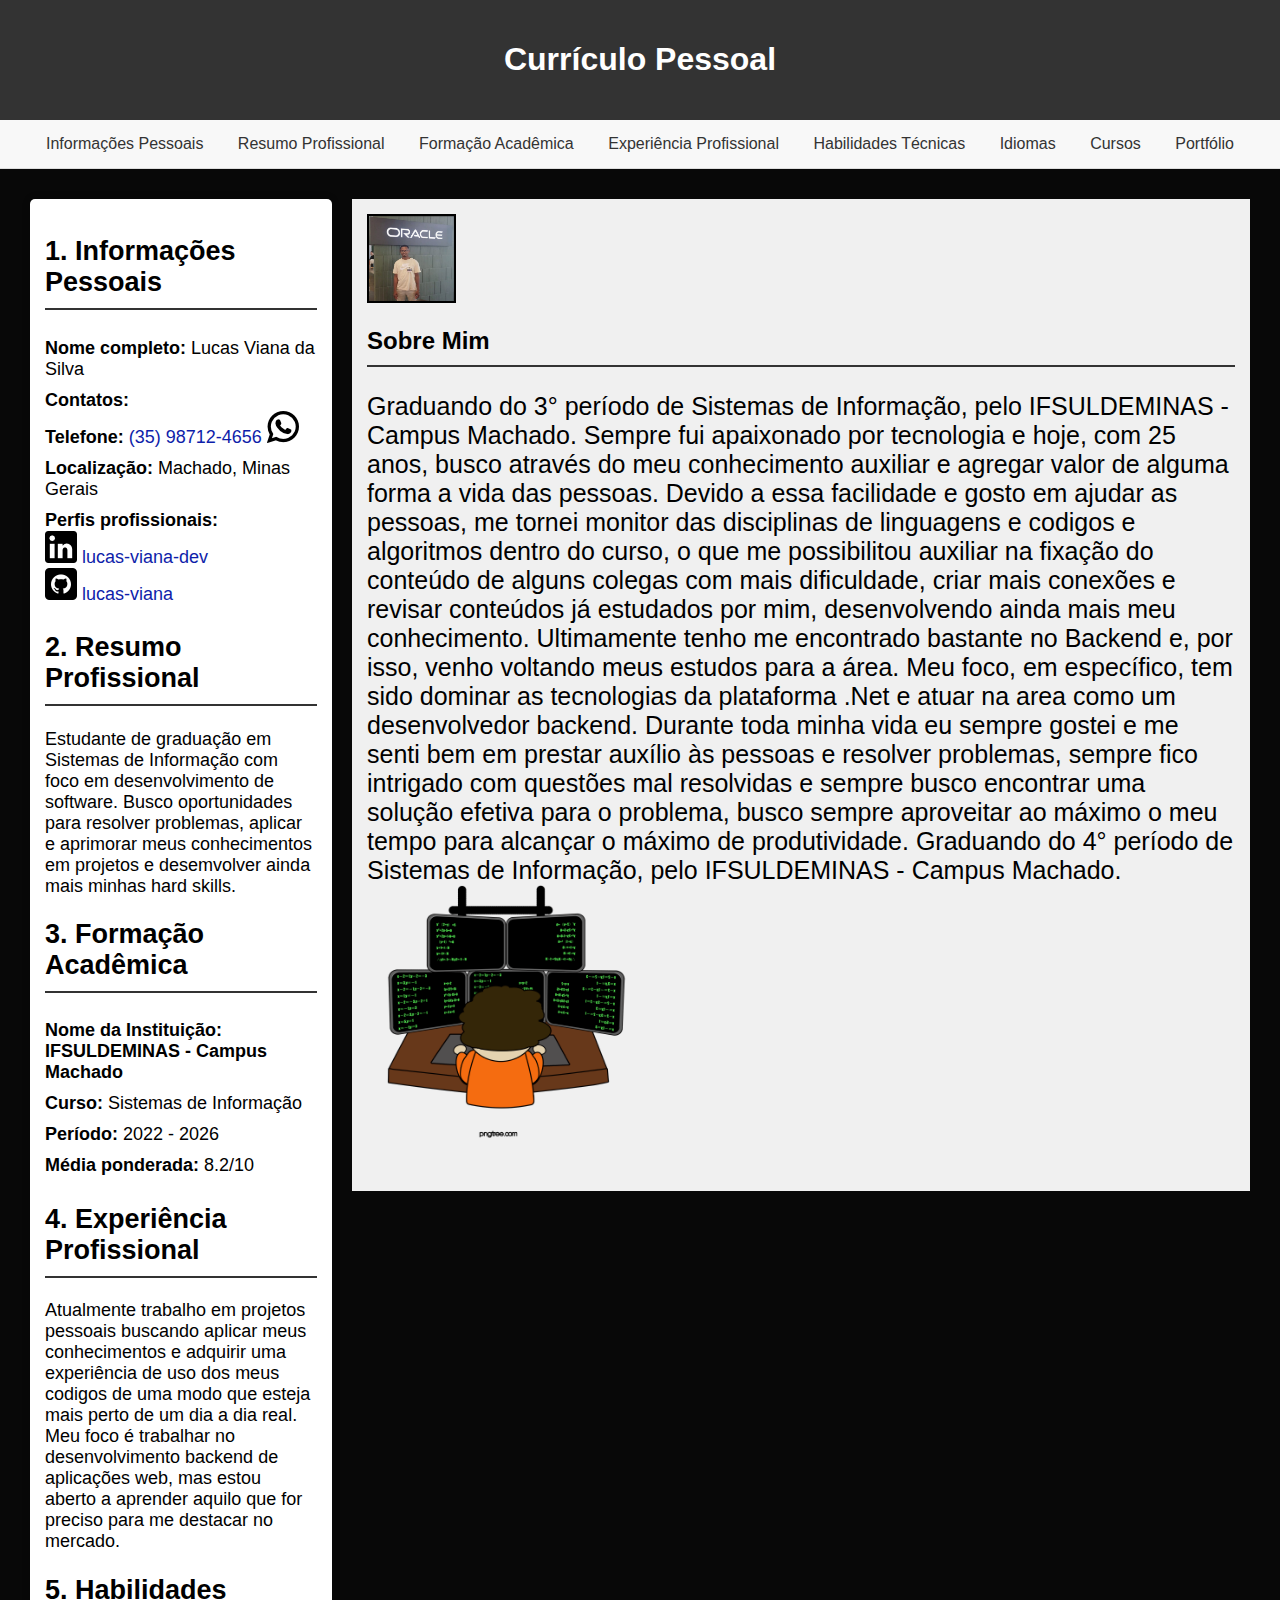
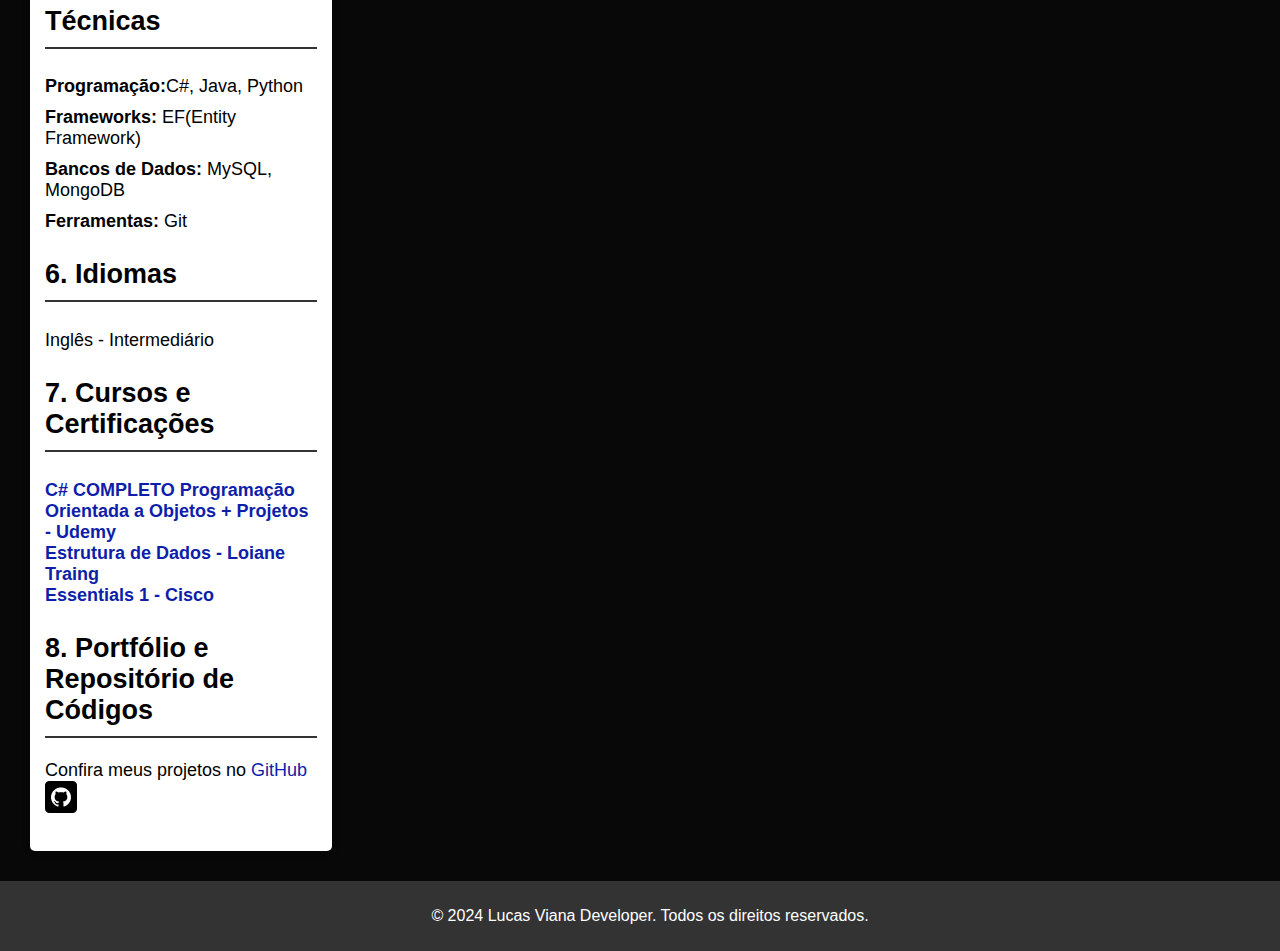
==== meuCV.html @ eaf79f67 "Version 1.0" ====
<!DOCTYPE html>
<html lang="pt-BR">
  <head>
    <meta charset="UTF-8" />
    <meta name="viewport" content="width=device-width, initial-scale=1.0" />
    <title>Currículo</title>
    <style>
      body {
        font-family: Arial, sans-serif;
        margin: 0;
        padding: 0;
        background-color: #080808;
      }
      header {
        background-color: #333;
        color: white;
        padding: 20px;
        text-align: center;
      }
      nav {
        background-color: #f8f8f8;
        padding: 15px;
        text-align: center;
        border-bottom: 1px solid #ddd;
      }
      nav a {
        margin: 0 15px;
        text-decoration: none;
        color: #333;
      }
      aside {
        background-color: #f0f0f0;
        padding: 15px;
        margin: 10px;
        width: 70%;
        height: 50%;
      }
      footer {
        background-color: #333;
        color: white;
        text-align: center;
        padding: 10px;
        position: unset;
        width: 100%;
        bottom: 0;
      }
      main {
        display: flex;
        margin: 20px;
      }
      section {
        flex: 1;
        padding: 15px;
        background-color: white;
        margin: 10px;
        border-radius: 5px;
        box-shadow: 0 0 10px rgba(0, 0, 0, 0.1);
      }
      h2 {
        border-bottom: 2px solid #333;
        padding-bottom: 10px;
      }
      ul {
        list-style-type: none;
        padding: 0;
      }
      ul li {
        padding: 5px 0;
      }
      .thumbnail {
        width: 85px;
        height: 85px;
        object-fit: cover;
        border: 2px solid #000;
      }
      html {
        scroll-behavior: smooth;
      }
      aside p {
        font-size: 25px;
      }
      section {
        font-size: 18px;
      }
      section a {
        text-decoration: none;
        color: rgb(14, 30, 170);
      }
      section p {
        font-size: 18px;
      }
    </style>
  </head>
  <body>
    <header>
      <h1>Currículo Pessoal</h1>
    </header>

    <nav>
      <a href="#informacoes-pessoais">Informações Pessoais</a>
      <a href="#resumo-profissional">Resumo Profissional</a>
      <a href="#formacao-academica">Formação Acadêmica</a>
      <a href="#experiencia-profissional">Experiência Profissional</a>
      <a href="#habilidades-tecnicas">Habilidades Técnicas</a>
      <a href="#idiomas">Idiomas</a>
      <a href="#cursos">Cursos</a>
      <a href="#portfolio">Portfólio</a>
    </nav>

    <main>
      <section>
        <h2 id="informacoes-pessoais">1. Informações Pessoais</h2>
        <ul>
          <li><strong>Nome completo:</strong> Lucas Viana da Silva</li>
          <li>
            <strong
              >Contatos:<br />
              Telefone: </strong
            ><a
              href="https://api.whatsapp.com/send/?phone=5535987124656&text&type=phone_number&app_absent=0"
              target="_blank"
              >(35) 98712-4656
              <img
                src="/Imagens/whatsapp.png"
                width="32px"
                height="32px"
                alt="logotipo-whatsapp"
            /></a>
          </li>
          <li><strong>Localização:</strong> Machado, Minas Gerais</li>
          <li>
            <strong>Perfis profissionais:</strong><br />
            <a
              href="https://www.linkedin.com/in/lucas-viana-dev/"
              target="_blank"
              ><img
                src="/Imagens/logotipo-do-linkedin.png"
                alt="logotipo-do-linkedin"
              />
              lucas-viana-dev</a
            ><br />
            <a href="https://github.com/lucas-viana" target="_blank"
              ><img src="/Imagens/github.png" alt="logotipo-github" />
              lucas-viana</a
            >
          </li>
        </ul>

        <h2 id="resumo-profissional">2. Resumo Profissional</h2>
        <p>
          Estudante de graduação em Sistemas de Informação com foco em
          desenvolvimento de software. Busco oportunidades para resolver
          problemas, aplicar e aprimorar meus conhecimentos em projetos e
          desemvolver ainda mais minhas hard skills.
        </p>

        <h2 id="formacao-academica">3. Formação Acadêmica</h2>
        <ul>
          <li>
            <strong>Nome da Instituição: IFSULDEMINAS - Campus Machado</strong>
          </li>
          <li><strong>Curso:</strong> Sistemas de Informação</li>
          <li><strong>Período:</strong> 2022 - 2026</li>
          <li><strong>Média ponderada:</strong> 8.2/10</li>
        </ul>

        <h2 id="experiencia-profissional">4. Experiência Profissional</h2>
        <p>
          Atualmente trabalho em projetos pessoais buscando aplicar meus
          conhecimentos e adquirir uma experiência de uso dos meus codigos
          de uma modo que esteja mais perto de um dia a dia real. Meu foco
          é trabalhar no desenvolvimento backend de aplicações web, mas estou 
          aberto a aprender aquilo que for preciso para me destacar no mercado.
        </p>

        <h2 id="habilidades-tecnicas">5. Habilidades Técnicas</h2>
        <ul>
          <li><strong>Programação:</strong>C#, Java, Python</li>
          <li><strong>Frameworks:</strong> EF(Entity Framework)</li>
          <li><strong>Bancos de Dados:</strong> MySQL, MongoDB</li>
          <li><strong>Ferramentas:</strong> Git</li>
        </ul>

        <h2 id="idiomas">6. Idiomas</h2>
        <ul>
          <li>Inglês - Intermediário</li>
        </ul>

        <h2 id="cursos">7. Cursos e Certificações</h2>
        <ul>
          <li>
            <strong><a href="https://ude.my/UC-ec1d2538-93d6-46ef-937f-18dba2d93ed9"> C# COMPLETO Programação Orientada a Objetos + Projetos - Udemy</a></strong> <br>
            <strong><a href="https://loiane.training/certificado/FlQLYfEZ9LDxE1y40Uma">Estrutura de Dados - Loiane Traing</a></strong> <br>
            <strong><a href="https://www.credly.com/badges/632dd8e8-4583-4140-81a2-0ae837e94db8/linked_in_profile"> Essentials 1 - Cisco</a></strong>
          </li>
        </ul>

        <h2 id="portfolio">8. Portfólio e Repositório de Códigos</h2>
        <p>
          Confira meus projetos no
          <a href="https://github.com/lucas-viana" target="_blank">GitHub <img src="/Imagens/github.png" alt="logotipo-github"></a>
        </p>
      </section>

      <aside>
        <img
          src="/Imagens/Captura de tela 2024-10-20 194549.jpg"
          alt="FotoPerfil"
          class="thumbnail"
        />
        <h2>Sobre Mim</h2>
        <p>
          Graduando do 3° período de Sistemas de Informação, pelo IFSULDEMINAS -
          Campus Machado. Sempre fui apaixonado por tecnologia e hoje, com 25
          anos, busco através do meu conhecimento auxiliar e agregar valor de
          alguma forma a vida das pessoas. Devido a essa facilidade e gosto em
          ajudar as pessoas, me tornei monitor das disciplinas de linguagens e
          codigos e algoritmos dentro do curso, o que me possibilitou auxiliar
          na fixação do conteúdo de alguns colegas com mais dificuldade, criar
          mais conexões e revisar conteúdos já estudados por mim, desenvolvendo
          ainda mais meu conhecimento. Ultimamente tenho me encontrado bastante
          no Backend e, por isso, venho voltando meus estudos para a área. Meu
          foco, em específico, tem sido dominar as tecnologias da plataforma
          .Net e atuar na area como um desenvolvedor backend. Durante toda minha
          vida eu sempre gostei e me senti bem em prestar auxílio às pessoas e
          resolver problemas, sempre fico intrigado com questões mal resolvidas
          e sempre busco encontrar uma solução efetiva para o problema, busco
          sempre aproveitar ao máximo o meu tempo para alcançar o máximo de
          produtividade. Graduando do 4° período de Sistemas de Informação, pelo
          IFSULDEMINAS - Campus Machado.
          <br />
          <img
            src="/Imagens/programando.png"
            alt="em construçao"
            title="Contruindo..."
            aling="center"
            height="30%"
            width="30%"
          />
        </p>
      </aside>
    </main>

    <footer>
      <p>&copy; 2024 Lucas Viana Developer. Todos os direitos reservados.</p>
    </footer>
  </body>
</html>
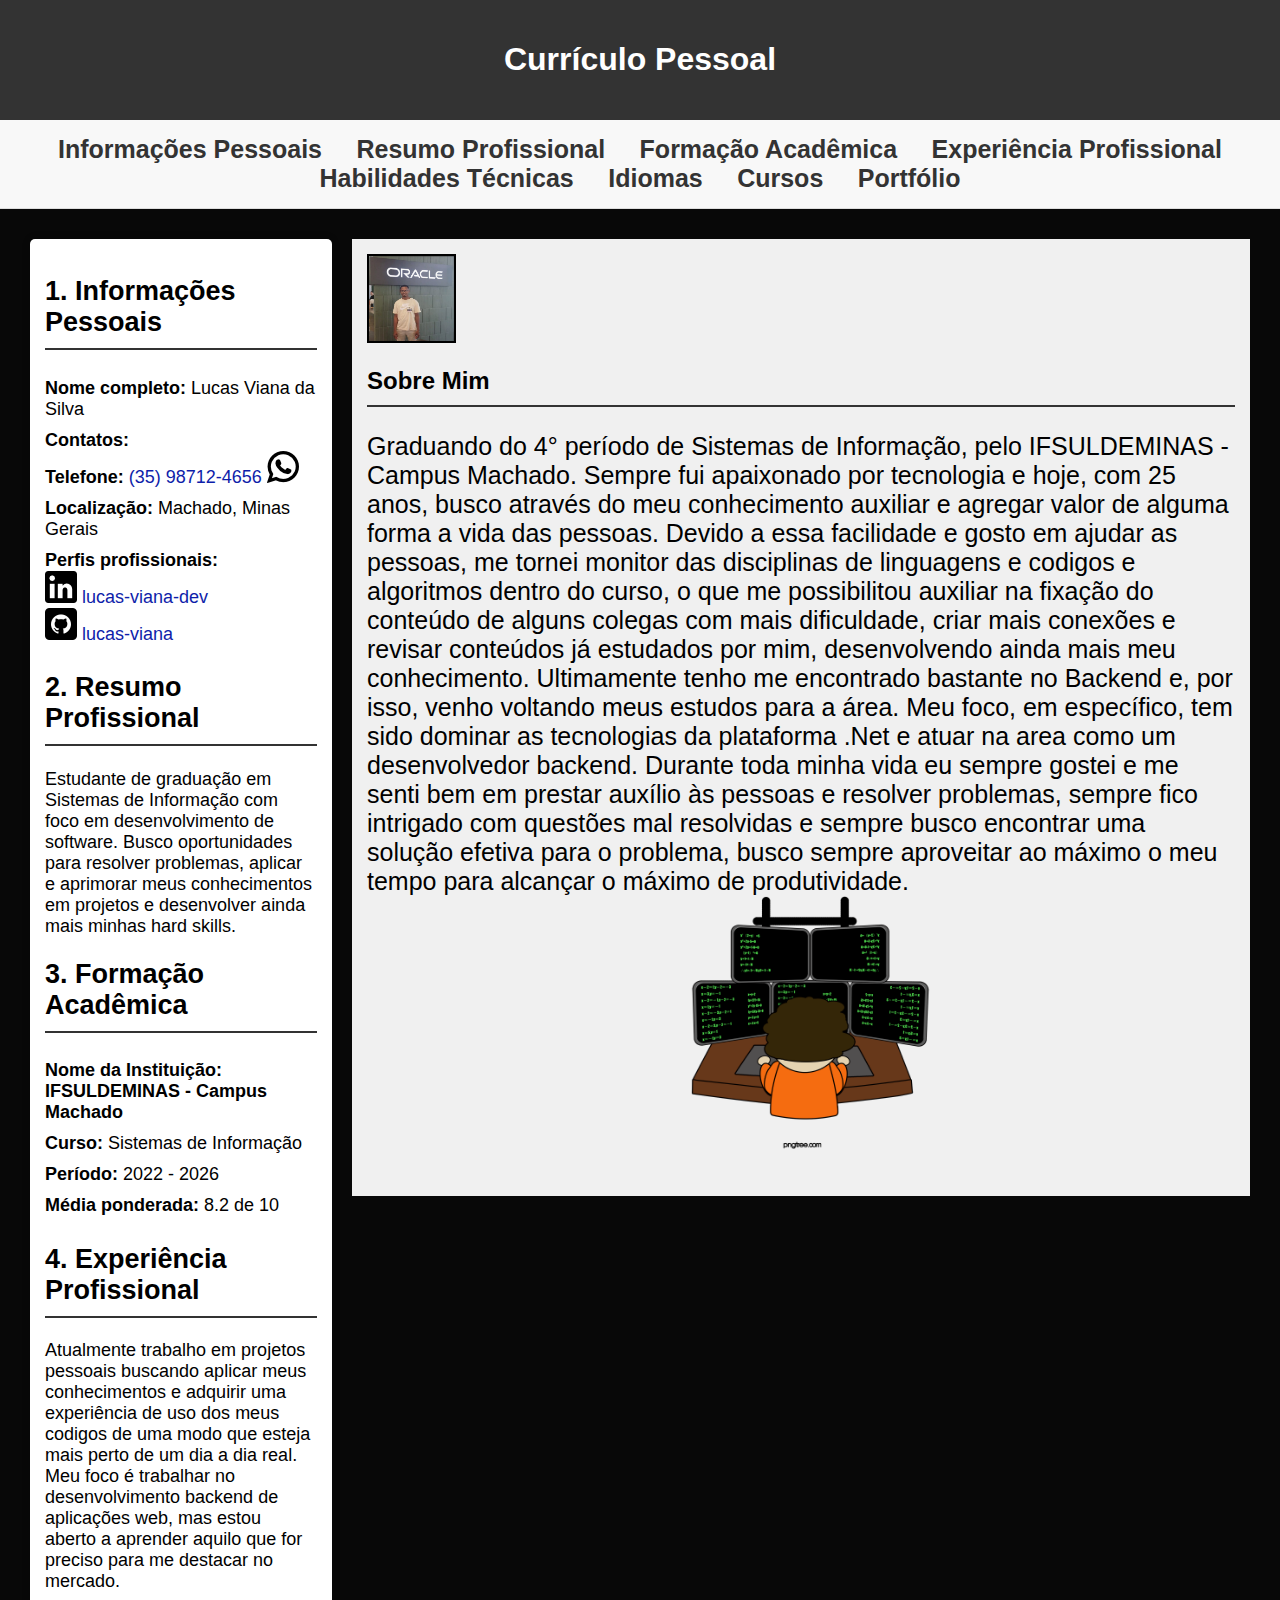
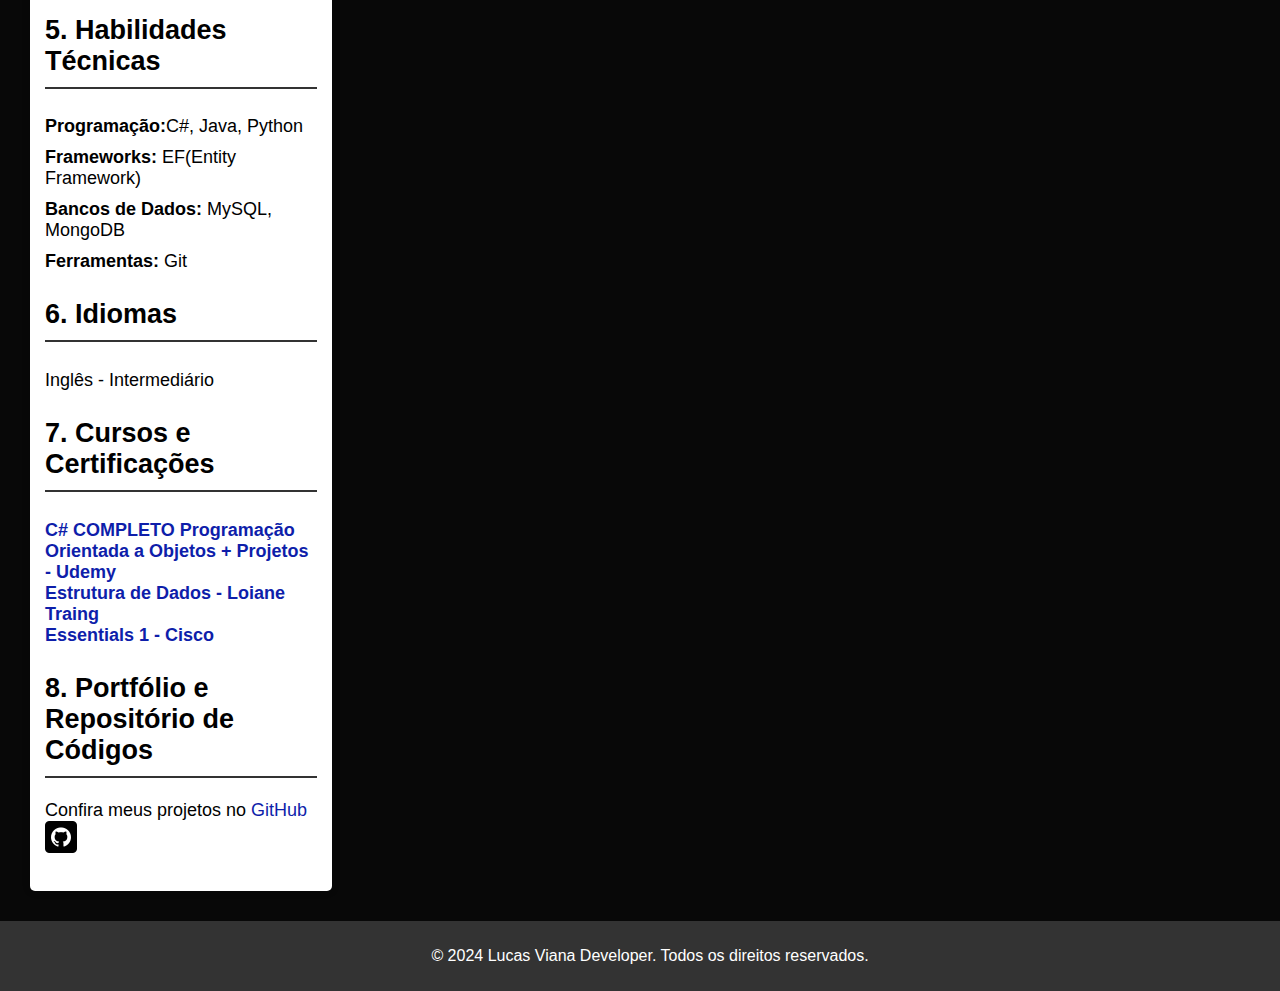
==== commit 022cd97a: "Atualização" ====
--- a/meuCV.html
+++ b/meuCV.html
@@ -4,92 +4,7 @@
     <meta charset="UTF-8" />
     <meta name="viewport" content="width=device-width, initial-scale=1.0" />
     <title>Currículo</title>
-    <style>
-      body {
-        font-family: Arial, sans-serif;
-        margin: 0;
-        padding: 0;
-        background-color: #080808;
-      }
-      header {
-        background-color: #333;
-        color: white;
-        padding: 20px;
-        text-align: center;
-      }
-      nav {
-        background-color: #f8f8f8;
-        padding: 15px;
-        text-align: center;
-        border-bottom: 1px solid #ddd;
-      }
-      nav a {
-        margin: 0 15px;
-        text-decoration: none;
-        color: #333;
-      }
-      aside {
-        background-color: #f0f0f0;
-        padding: 15px;
-        margin: 10px;
-        width: 70%;
-        height: 50%;
-      }
-      footer {
-        background-color: #333;
-        color: white;
-        text-align: center;
-        padding: 10px;
-        position: unset;
-        width: 100%;
-        bottom: 0;
-      }
-      main {
-        display: flex;
-        margin: 20px;
-      }
-      section {
-        flex: 1;
-        padding: 15px;
-        background-color: white;
-        margin: 10px;
-        border-radius: 5px;
-        box-shadow: 0 0 10px rgba(0, 0, 0, 0.1);
-      }
-      h2 {
-        border-bottom: 2px solid #333;
-        padding-bottom: 10px;
-      }
-      ul {
-        list-style-type: none;
-        padding: 0;
-      }
-      ul li {
-        padding: 5px 0;
-      }
-      .thumbnail {
-        width: 85px;
-        height: 85px;
-        object-fit: cover;
-        border: 2px solid #000;
-      }
-      html {
-        scroll-behavior: smooth;
-      }
-      aside p {
-        font-size: 25px;
-      }
-      section {
-        font-size: 18px;
-      }
-      section a {
-        text-decoration: none;
-        color: rgb(14, 30, 170);
-      }
-      section p {
-        font-size: 18px;
-      }
-    </style>
+    <link rel="stylesheet" href="style.css">
   </head>
   <body>
     <header>
@@ -97,14 +12,16 @@
     </header>
 
     <nav>
-      <a href="#informacoes-pessoais">Informações Pessoais</a>
-      <a href="#resumo-profissional">Resumo Profissional</a>
-      <a href="#formacao-academica">Formação Acadêmica</a>
-      <a href="#experiencia-profissional">Experiência Profissional</a>
-      <a href="#habilidades-tecnicas">Habilidades Técnicas</a>
-      <a href="#idiomas">Idiomas</a>
-      <a href="#cursos">Cursos</a>
-      <a href="#portfolio">Portfólio</a>
+      <strong>
+        <a href="#informacoes-pessoais">Informações Pessoais</a>
+        <a href="#resumo-profissional">Resumo Profissional</a>
+        <a href="#formacao-academica">Formação Acadêmica</a>
+        <a href="#experiencia-profissional">Experiência Profissional</a>
+        <a href="#habilidades-tecnicas">Habilidades Técnicas</a>
+        <a href="#idiomas">Idiomas</a>
+        <a href="#cursos">Cursos</a>
+        <a href="#portfolio">Portfólio</a>
+      </strong>
     </nav>
 
     <main>
@@ -151,7 +68,7 @@
           Estudante de graduação em Sistemas de Informação com foco em
           desenvolvimento de software. Busco oportunidades para resolver
           problemas, aplicar e aprimorar meus conhecimentos em projetos e
-          desemvolver ainda mais minhas hard skills.
+          desenvolver ainda mais minhas hard skills.
         </p>
 
         <h2 id="formacao-academica">3. Formação Acadêmica</h2>
@@ -161,15 +78,15 @@
           </li>
           <li><strong>Curso:</strong> Sistemas de Informação</li>
           <li><strong>Período:</strong> 2022 - 2026</li>
-          <li><strong>Média ponderada:</strong> 8.2/10</li>
+          <li><strong>Média ponderada:</strong> 8.2 de 10</li>
         </ul>
 
         <h2 id="experiencia-profissional">4. Experiência Profissional</h2>
         <p>
           Atualmente trabalho em projetos pessoais buscando aplicar meus
-          conhecimentos e adquirir uma experiência de uso dos meus codigos
-          de uma modo que esteja mais perto de um dia a dia real. Meu foco
-          é trabalhar no desenvolvimento backend de aplicações web, mas estou 
+          conhecimentos e adquirir uma experiência de uso dos meus codigos de
+          uma modo que esteja mais perto de um dia a dia real. Meu foco é
+          trabalhar no desenvolvimento backend de aplicações web, mas estou
           aberto a aprender aquilo que for preciso para me destacar no mercado.
         </p>
 
@@ -189,16 +106,36 @@
         <h2 id="cursos">7. Cursos e Certificações</h2>
         <ul>
           <li>
-            <strong><a href="https://ude.my/UC-ec1d2538-93d6-46ef-937f-18dba2d93ed9"> C# COMPLETO Programação Orientada a Objetos + Projetos - Udemy</a></strong> <br>
-            <strong><a href="https://loiane.training/certificado/FlQLYfEZ9LDxE1y40Uma">Estrutura de Dados - Loiane Traing</a></strong> <br>
-            <strong><a href="https://www.credly.com/badges/632dd8e8-4583-4140-81a2-0ae837e94db8/linked_in_profile"> Essentials 1 - Cisco</a></strong>
+            <strong
+              ><a href="https://ude.my/UC-ec1d2538-93d6-46ef-937f-18dba2d93ed9">
+                C# COMPLETO Programação Orientada a Objetos + Projetos -
+                Udemy</a
+              ></strong
+            >
+            <br />
+            <strong
+              ><a
+                href="https://loiane.training/certificado/FlQLYfEZ9LDxE1y40Uma"
+                >Estrutura de Dados - Loiane Traing</a
+              ></strong
+            >
+            <br />
+            <strong
+              ><a
+                href="https://www.credly.com/badges/632dd8e8-4583-4140-81a2-0ae837e94db8/linked_in_profile"
+              >
+                Essentials 1 - Cisco</a
+              ></strong
+            >
           </li>
         </ul>
 
         <h2 id="portfolio">8. Portfólio e Repositório de Códigos</h2>
         <p>
           Confira meus projetos no
-          <a href="https://github.com/lucas-viana" target="_blank">GitHub <img src="/Imagens/github.png" alt="logotipo-github"></a>
+          <a href="https://github.com/lucas-viana" target="_blank"
+            >GitHub <img src="/Imagens/github.png" alt="logotipo-github"
+          /></a>
         </p>
       </section>
 
@@ -210,7 +147,7 @@
         />
         <h2>Sobre Mim</h2>
         <p>
-          Graduando do 3° período de Sistemas de Informação, pelo IFSULDEMINAS -
+          Graduando do 4° período de Sistemas de Informação, pelo IFSULDEMINAS -
           Campus Machado. Sempre fui apaixonado por tecnologia e hoje, com 25
           anos, busco através do meu conhecimento auxiliar e agregar valor de
           alguma forma a vida das pessoas. Devido a essa facilidade e gosto em
@@ -226,14 +163,12 @@
           resolver problemas, sempre fico intrigado com questões mal resolvidas
           e sempre busco encontrar uma solução efetiva para o problema, busco
           sempre aproveitar ao máximo o meu tempo para alcançar o máximo de
-          produtividade. Graduando do 4° período de Sistemas de Informação, pelo
-          IFSULDEMINAS - Campus Machado.
+          produtividade.
           <br />
           <img
             src="/Imagens/programando.png"
             alt="em construçao"
             title="Contruindo..."
-            aling="center"
             height="30%"
             width="30%"
           />
--- a/style.css
+++ b/style.css
@@ -0,0 +1,89 @@
+body {
+  font-family: Arial, sans-serif;
+  margin: 0;
+  padding: 0;
+  background-color: #080808;
+}
+header {
+  background-color: #333;
+  color: white;
+  padding: 20px;
+  text-align: center;
+}
+nav {
+  background-color: #f8f8f8;
+  padding: 15px;
+  text-align: center;
+  border-bottom: 1px solid #ddd;
+}
+nav a {
+  margin: 0 15px;
+  text-decoration: none;
+  color: #333;
+  font-size: 25px;
+}
+aside {
+  background-color: #f0f0f0;
+  padding: 15px;
+  margin: 10px;
+  width: 70%;
+  height: 50%;
+}
+aside p img {
+  display: block;
+  margin: 0 auto;
+}
+footer {
+  background-color: #333;
+  color: white;
+  text-align: center;
+  padding: 10px;
+  position: unset;
+  width: 100%;
+  bottom: 0;
+}
+main {
+  display: flex;
+  margin: 20px;
+}
+section {
+  flex: 1;
+  padding: 15px;
+  background-color: white;
+  margin: 10px;
+  border-radius: 5px;
+  box-shadow: 0 0 10px rgba(0, 0, 0, 0.1);
+}
+h2 {
+  border-bottom: 2px solid #333;
+  padding-bottom: 10px;
+}
+ul {
+  list-style-type: none;
+  padding: 0;
+}
+ul li {
+  padding: 5px 0;
+}
+.thumbnail {
+  width: 85px;
+  height: 85px;
+  object-fit: cover;
+  border: 2px solid #000;
+}
+html {
+  scroll-behavior: smooth;
+}
+aside p {
+  font-size: 25px;
+}
+section {
+  font-size: 18px;
+}
+section a {
+  text-decoration: none;
+  color: rgb(14, 30, 170);
+}
+section p {
+  font-size: 18px;
+}
